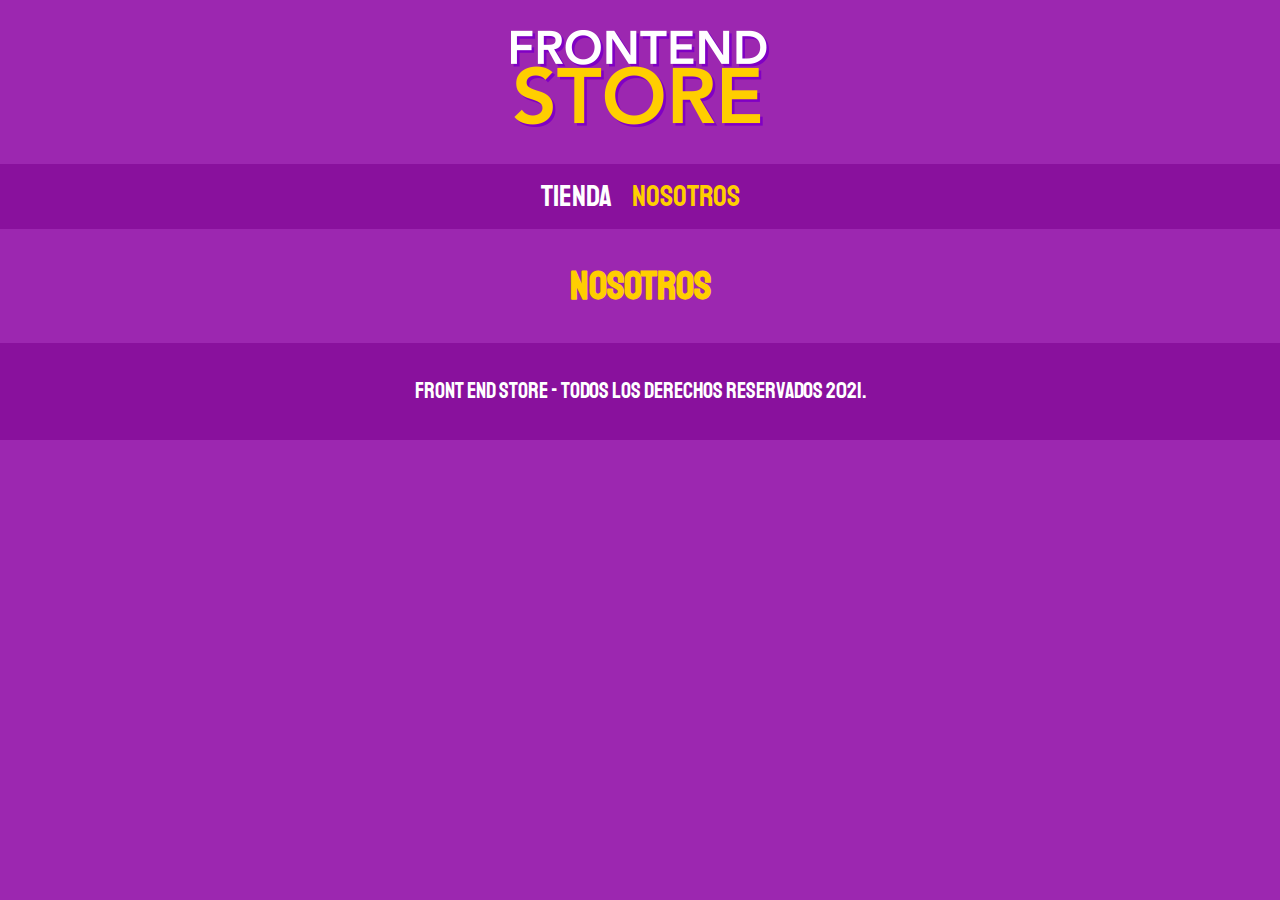
==== nosotros.html @ 844a8da9 "Se agregaron nosotros y producto" ====
<!DOCTYPE html>
<html lang="en">
<head>
    <meta charset="UTF-8">
    <meta http-equiv="X-UA-Compatible" content="IE=edge">
    <meta name="viewport" content="width=device-width, initial-scale=1.0">
    <link rel="preload" href="css/normalize.css" as="style">
    <link rel="stylesheet" href="css/normalize.css">
    <link rel="preconnect" href="https://fonts.googleapis.com">
    <link rel="preconnect" href="https://fonts.gstatic.com" crossorigin>
    <link href="https://fonts.googleapis.com/css2?family=Staatliches&display=swap" rel="stylesheet">
    <link rel="preload" href="css/styles.css" as="style">
    <link rel="stylesheet" href="css/styles.css">
    <title>FrontEnd Store</title>
</head>
<body>
    <header class="header">
        <a href="index.html">
            <img class="header__logo" src="img/logo.png" alt="Logotipo">
        </a>
    </header>
    <nav class="navigation">
        <a class="navigation__link" href="index.html">Tienda</a>
        <a class="navigation__link navigation__link--active" href="nosotros.html">Nosotros</a>
    </nav>
    <main class="cotainer">
        <h1>Nosotros</h1>
    </main>
    <footer class="footer">
        <p class="footer__text">Front End Store - Todos los derechos Reservados 2021.</p>
    </footer>
</body>
</html>
---- css/styles.css ----
:root{
    --primario: #9c27b0;
    --primarioOscuro: #89119d;
    --secundario: #ffce00;
    --secundarioOscuro: rgb(233, 287, 2);
    --blanco: #ffffff;
    --negro: #000000;
    --fuentePrincipal: 'Staatliches', cursive;
}

/* apply a natural box layout model to all elements, but allowing components to change */
html {
    box-sizing: border-box;
    font-size: 62.5%;
}
*, *:before, *:after {
    box-sizing: inherit;
}

/*****GLOBALES*****/
body{
    background-color: var(--primario);
    font-size: 1.6rem;
    line-height: 1.5;
}
p{
    font-size: 1.8rem;
    font-family: Arial, Helvetica, sans-serif;
    color: var(--blanco);
}
a{
    text-decoration: none;
}
img{
    max-width: 100%;
}
.container{
    max-width: 120rem;
    margin: 0 auto;
}
h1, h2, h3{
    text-align: center;
    color: var(--secundario);
    font-family: var(--fuentePrincipal);
}
h1{
    font-size: 4rem;
}
h2{
    font-size: 3.2rem;
}
h3{
    font-size: 2.4rem;
}
/*****HEADER*****/
.header{
    display: flex;
    justify-content: center;
}
.header__logo{
    margin:3rem 0
}
/*****NAVEGACIÓN*****/
.navigation{
    background-color: var(--primarioOscuro);
    padding: 1rem 0;
    display: flex;
    justify-content: center;
    gap: 2rem;
}
.navigation__link{
    font-family: var(--fuentePrincipal);
    color: var(--blanco);
    font-size: 3rem;
}
.navigation__link--active,
.navigation__link:hover{
    color: var(--secundario);
}
/*****FOOTER*****/
.footer{
    background-color: var(--primarioOscuro);
    padding: 1rem 0;
    margin-top: 2rem;
}
.footer__text{
    text-align: center;
    font-family: var(--fuentePrincipal);
    font-size: 2.2rem;
}
---- css/styles.css ----
:root{
    --primario: #9c27b0;
    --primarioOscuro: #89119d;
    --secundario: #ffce00;
    --secundarioOscuro: rgb(233, 287, 2);
    --blanco: #ffffff;
    --negro: #000000;
    --fuentePrincipal: 'Staatliches', cursive;
}

/* apply a natural box layout model to all elements, but allowing components to change */
html {
    box-sizing: border-box;
    font-size: 62.5%;
}
*, *:before, *:after {
    box-sizing: inherit;
}

/*****GLOBALES*****/
body{
    background-color: var(--primario);
    font-size: 1.6rem;
    line-height: 1.5;
}
p{
    font-size: 1.8rem;
    font-family: Arial, Helvetica, sans-serif;
    color: var(--blanco);
}
a{
    text-decoration: none;
}
img{
    max-width: 100%;
}
.container{
    max-width: 120rem;
    margin: 0 auto;
}
h1, h2, h3{
    text-align: center;
    color: var(--secundario);
    font-family: var(--fuentePrincipal);
}
h1{
    font-size: 4rem;
}
h2{
    font-size: 3.2rem;
}
h3{
    font-size: 2.4rem;
}
/*****HEADER*****/
.header{
    display: flex;
    justify-content: center;
}
.header__logo{
    margin:3rem 0
}
/*****NAVEGACIÓN*****/
.navigation{
    background-color: var(--primarioOscuro);
    padding: 1rem 0;
    display: flex;
    justify-content: center;
    gap: 2rem;
}
.navigation__link{
    font-family: var(--fuentePrincipal);
    color: var(--blanco);
    font-size: 3rem;
}
.navigation__link--active,
.navigation__link:hover{
    color: var(--secundario);
}
/*****FOOTER*****/
.footer{
    background-color: var(--primarioOscuro);
    padding: 1rem 0;
    margin-top: 2rem;
}
.footer__text{
    text-align: center;
    font-family: var(--fuentePrincipal);
    font-size: 2.2rem;
}
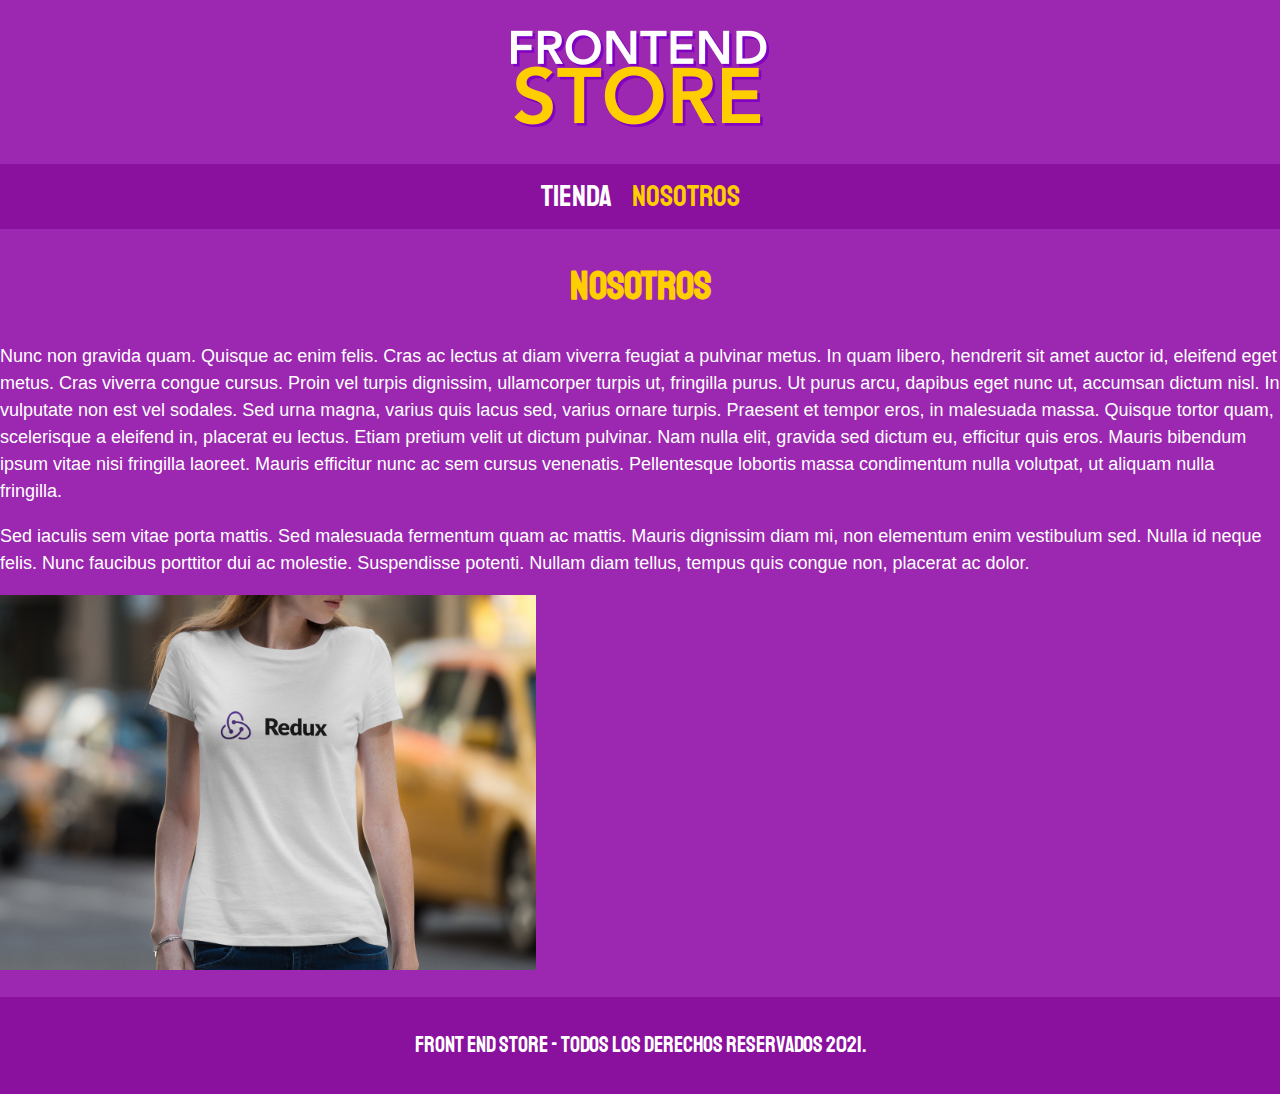
==== commit dd4fb690: "Se agregó el contenido de nosotros.html" ====
--- a/nosotros.html
+++ b/nosotros.html
@@ -25,6 +25,23 @@
     </nav>
     <main class="cotainer">
         <h1>Nosotros</h1>
+        <div class="nosotros">
+            <div class="nosotros__content">
+                <p>
+                    Nunc non gravida quam. Quisque ac enim felis. Cras ac lectus at diam viverra feugiat a pulvinar metus. In quam libero, hendrerit sit amet auctor id,
+                    eleifend eget metus. Cras viverra congue cursus. Proin vel turpis dignissim, ullamcorper turpis ut, fringilla purus. Ut purus arcu, dapibus eget nunc
+                    ut, accumsan dictum nisl. In vulputate non est vel sodales. Sed urna magna, varius quis lacus sed, varius ornare turpis. Praesent et tempor eros, in
+                    malesuada massa. Quisque tortor quam, scelerisque a eleifend in, placerat eu lectus. Etiam pretium velit ut dictum pulvinar. Nam nulla elit, gravida
+                    sed dictum eu, efficitur quis eros. Mauris bibendum ipsum vitae nisi fringilla laoreet. Mauris efficitur nunc ac sem cursus venenatis. Pellentesque
+                    lobortis massa condimentum nulla volutpat, ut aliquam nulla fringilla.
+                </p>
+                <p>
+                    Sed iaculis sem vitae porta mattis. Sed malesuada fermentum quam ac mattis. Mauris dignissim diam mi, non elementum enim vestibulum sed. Nulla id neque
+                    felis. Nunc faucibus porttitor dui ac molestie. Suspendisse potenti. Nullam diam tellus, tempus quis congue non, placerat ac dolor.
+                </p>
+            </div>
+            <img src="img/nosotros.jpg" alt="Imágen Nosotros" class="nosotros__image">
+        </div>
     </main>
     <footer class="footer">
         <p class="footer__text">Front End Store - Todos los derechos Reservados 2021.</p>
--- a/css/styles.css
+++ b/css/styles.css
@@ -66,7 +66,7 @@
     padding: 1rem 0;
     display: flex;
     justify-content: center;
-    gap: 2rem;
+    gap: 2rem; /*Separación forma nueva*/
 }
 .navigation__link{
     font-family: var(--fuentePrincipal);
@@ -77,6 +77,64 @@
 .navigation__link:hover{
     color: var(--secundario);
 }
+
+/****GRID*****/
+.grid{
+    display: grid;
+    grid-template-columns: repeat(2, 1fr);
+    gap: 2rem;
+}
+@media (min-width: 768px) {
+    .grid{
+        grid-template-columns: repeat(3, 1fr);
+    }
+}
+
+/*****PRODUCTOS*****/
+.product{
+    background-color: var(--primarioOscuro);
+    padding: 1rem;
+}
+.product__image{
+    width: 100%;
+}
+.product__name{
+    font-size: 4rem;
+}
+.product__price{
+    font-size: 2.8rem;
+    color: var(--secundario);
+}
+.product__name,
+.product__price{
+    font-family: var(--fuentePrincipal);
+    margin: 1rem 0;
+    text-align: center;
+    line-height: 1.2;
+}
+
+/*****GRÄFICOS*****/
+.graphic{
+    min-height: 30rem;
+    background-repeat: no-repeat;
+    background-size: cover;
+    grid-column: 1 / 3;
+}
+.graphic--shirts{
+    grid-row: 2 / 3;
+    background-image: url(../img/grafico1.jpg);
+}
+.graphic--node{
+    background-image: url(../img/grafico2.jpg);
+    grid-row: 8 / 9;
+}
+@media (min-width: 768px) {
+    .graphic--node{
+        grid-row: 5 / 6;
+        grid-column: 2 / 4;
+    }
+}
+
 /*****FOOTER*****/
 .footer{
     background-color: var(--primarioOscuro);
--- a/css/styles.css
+++ b/css/styles.css
@@ -66,7 +66,7 @@
     padding: 1rem 0;
     display: flex;
     justify-content: center;
-    gap: 2rem;
+    gap: 2rem; /*Separación forma nueva*/
 }
 .navigation__link{
     font-family: var(--fuentePrincipal);
@@ -77,6 +77,64 @@
 .navigation__link:hover{
     color: var(--secundario);
 }
+
+/****GRID*****/
+.grid{
+    display: grid;
+    grid-template-columns: repeat(2, 1fr);
+    gap: 2rem;
+}
+@media (min-width: 768px) {
+    .grid{
+        grid-template-columns: repeat(3, 1fr);
+    }
+}
+
+/*****PRODUCTOS*****/
+.product{
+    background-color: var(--primarioOscuro);
+    padding: 1rem;
+}
+.product__image{
+    width: 100%;
+}
+.product__name{
+    font-size: 4rem;
+}
+.product__price{
+    font-size: 2.8rem;
+    color: var(--secundario);
+}
+.product__name,
+.product__price{
+    font-family: var(--fuentePrincipal);
+    margin: 1rem 0;
+    text-align: center;
+    line-height: 1.2;
+}
+
+/*****GRÄFICOS*****/
+.graphic{
+    min-height: 30rem;
+    background-repeat: no-repeat;
+    background-size: cover;
+    grid-column: 1 / 3;
+}
+.graphic--shirts{
+    grid-row: 2 / 3;
+    background-image: url(../img/grafico1.jpg);
+}
+.graphic--node{
+    background-image: url(../img/grafico2.jpg);
+    grid-row: 8 / 9;
+}
+@media (min-width: 768px) {
+    .graphic--node{
+        grid-row: 5 / 6;
+        grid-column: 2 / 4;
+    }
+}
+
 /*****FOOTER*****/
 .footer{
     background-color: var(--primarioOscuro);
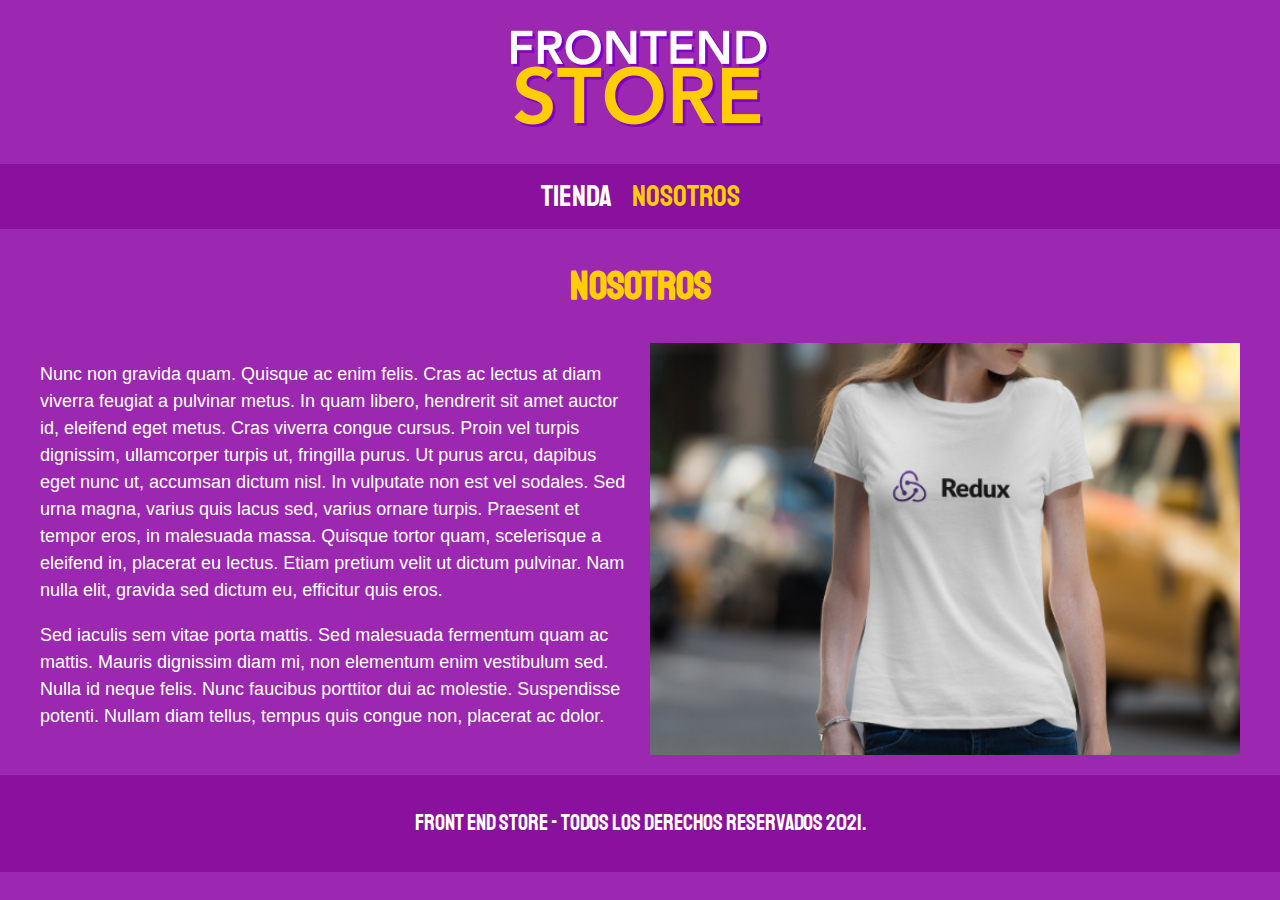
==== commit f4083928: "Se terminaron los estilos de la primera sección de nosotros.html" ====
--- a/nosotros.html
+++ b/nosotros.html
@@ -23,7 +23,7 @@
         <a class="navigation__link" href="index.html">Tienda</a>
         <a class="navigation__link navigation__link--active" href="nosotros.html">Nosotros</a>
     </nav>
-    <main class="cotainer">
+    <main class="container">
         <h1>Nosotros</h1>
         <div class="nosotros">
             <div class="nosotros__content">
@@ -32,8 +32,7 @@
                     eleifend eget metus. Cras viverra congue cursus. Proin vel turpis dignissim, ullamcorper turpis ut, fringilla purus. Ut purus arcu, dapibus eget nunc
                     ut, accumsan dictum nisl. In vulputate non est vel sodales. Sed urna magna, varius quis lacus sed, varius ornare turpis. Praesent et tempor eros, in
                     malesuada massa. Quisque tortor quam, scelerisque a eleifend in, placerat eu lectus. Etiam pretium velit ut dictum pulvinar. Nam nulla elit, gravida
-                    sed dictum eu, efficitur quis eros. Mauris bibendum ipsum vitae nisi fringilla laoreet. Mauris efficitur nunc ac sem cursus venenatis. Pellentesque
-                    lobortis massa condimentum nulla volutpat, ut aliquam nulla fringilla.
+                    sed dictum eu, efficitur quis eros.
                 </p>
                 <p>
                     Sed iaculis sem vitae porta mattis. Sed malesuada fermentum quam ac mattis. Mauris dignissim diam mi, non elementum enim vestibulum sed. Nulla id neque
--- a/css/styles.css
+++ b/css/styles.css
@@ -145,4 +145,25 @@
     text-align: center;
     font-family: var(--fuentePrincipal);
     font-size: 2.2rem;
+}
+
+/*****NOSOTROS*****/
+.nosotros{
+    display: grid;
+    grid-template-rows: repeat(2, auto);
+}
+@media (min-width: 768px) {
+    .nosotros{
+        grid-template-columns: repeat(2, 1fr);
+        column-gap: 2rem;
+    }
+}
+.nosotros__image{
+    grid-row: 1 / 2;
+    width: 100%;
+}
+@media (min-width: 768px) {
+    .nosotros__image{
+        grid-column: 2 / 3;
+    }
 }--- a/css/styles.css
+++ b/css/styles.css
@@ -145,4 +145,25 @@
     text-align: center;
     font-family: var(--fuentePrincipal);
     font-size: 2.2rem;
+}
+
+/*****NOSOTROS*****/
+.nosotros{
+    display: grid;
+    grid-template-rows: repeat(2, auto);
+}
+@media (min-width: 768px) {
+    .nosotros{
+        grid-template-columns: repeat(2, 1fr);
+        column-gap: 2rem;
+    }
+}
+.nosotros__image{
+    grid-row: 1 / 2;
+    width: 100%;
+}
+@media (min-width: 768px) {
+    .nosotros__image{
+        grid-column: 2 / 3;
+    }
 }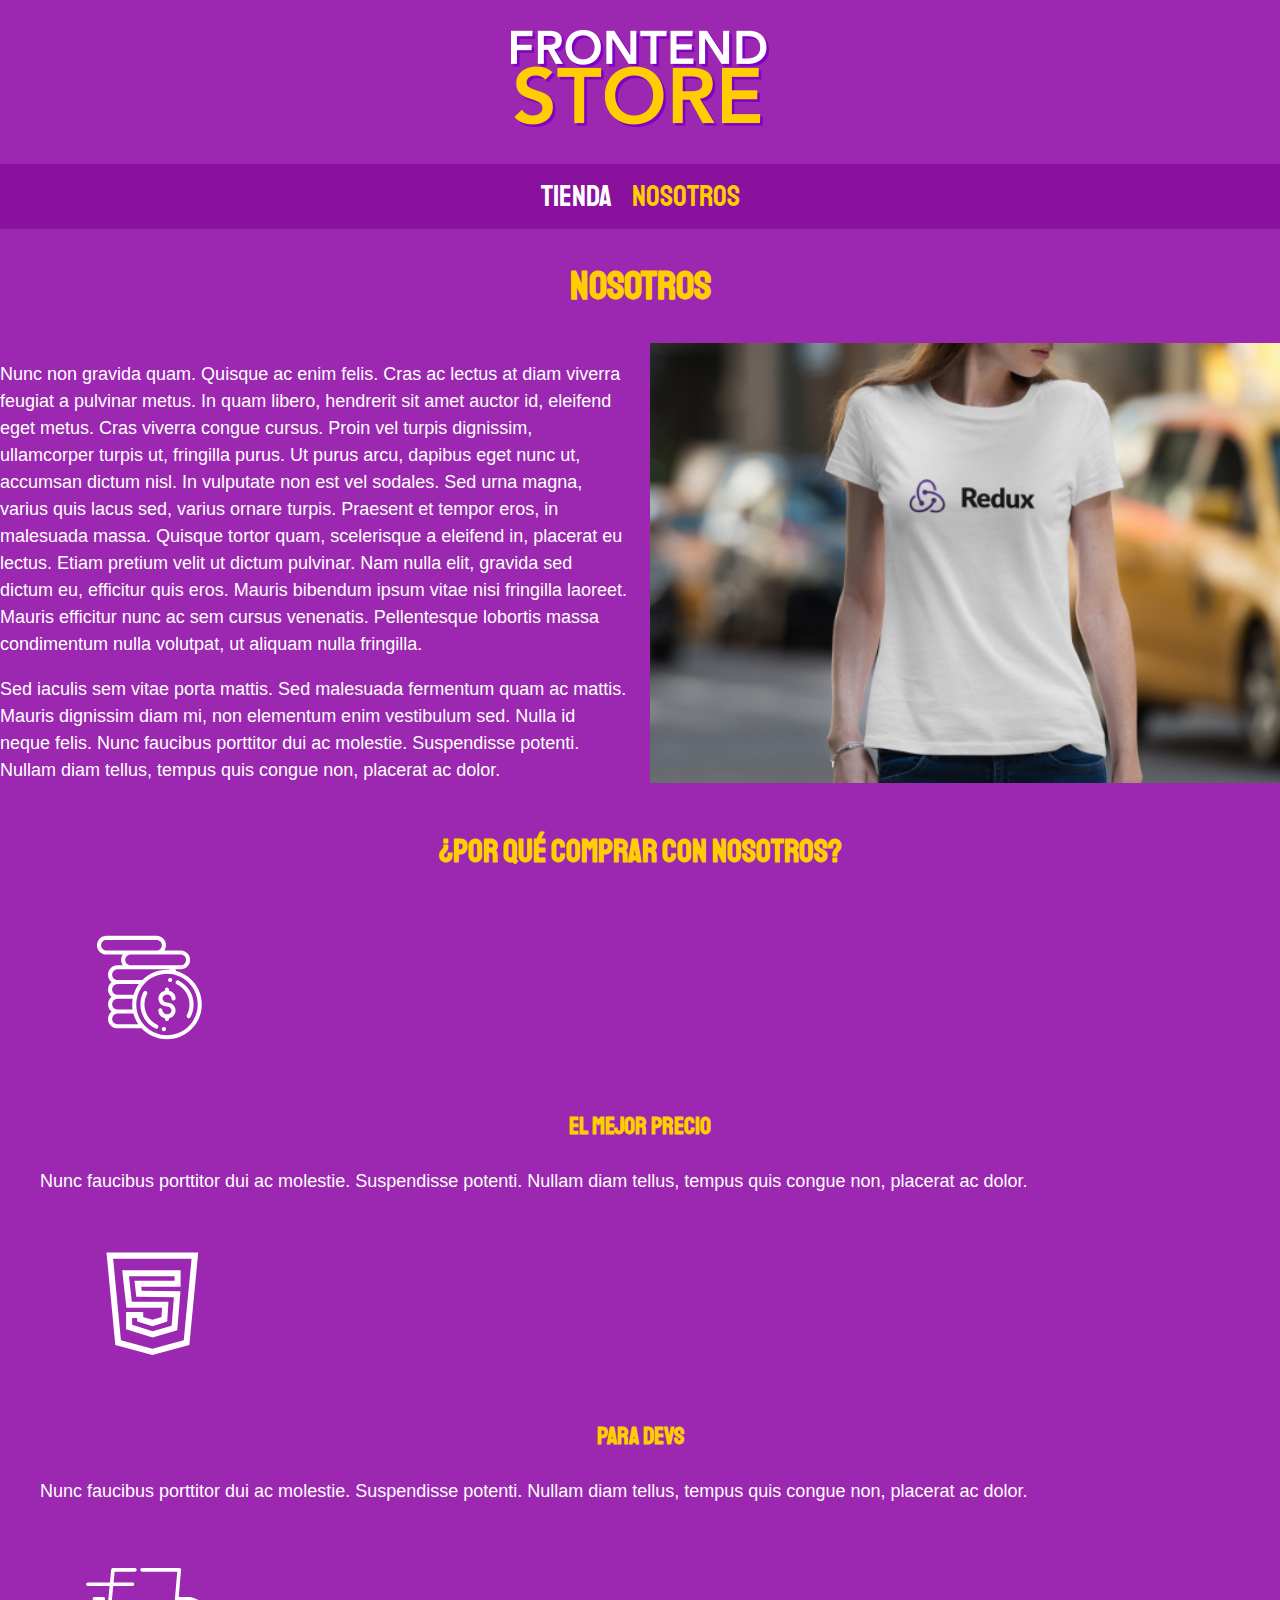
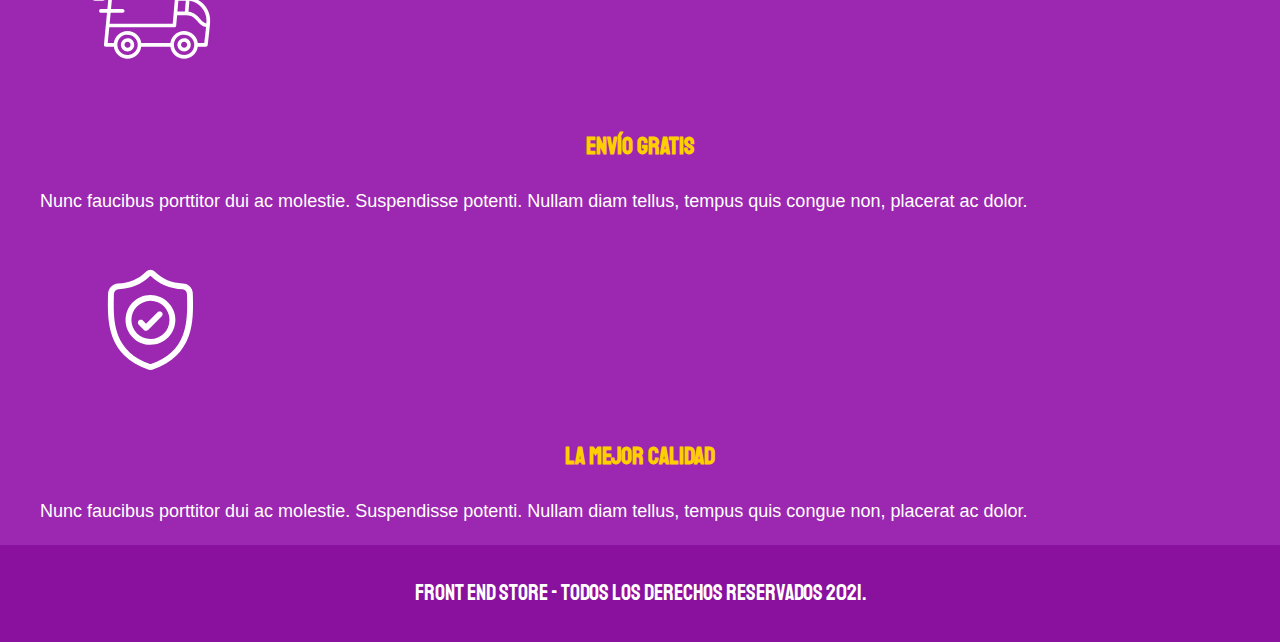
==== commit 5474abba: "Se agegaron los icónos de la parte inferior" ====
--- a/nosotros.html
+++ b/nosotros.html
@@ -23,7 +23,7 @@
         <a class="navigation__link" href="index.html">Tienda</a>
         <a class="navigation__link navigation__link--active" href="nosotros.html">Nosotros</a>
     </nav>
-    <main class="container">
+    <main class="cotainer">
         <h1>Nosotros</h1>
         <div class="nosotros">
             <div class="nosotros__content">
@@ -32,7 +32,8 @@
                     eleifend eget metus. Cras viverra congue cursus. Proin vel turpis dignissim, ullamcorper turpis ut, fringilla purus. Ut purus arcu, dapibus eget nunc
                     ut, accumsan dictum nisl. In vulputate non est vel sodales. Sed urna magna, varius quis lacus sed, varius ornare turpis. Praesent et tempor eros, in
                     malesuada massa. Quisque tortor quam, scelerisque a eleifend in, placerat eu lectus. Etiam pretium velit ut dictum pulvinar. Nam nulla elit, gravida
-                    sed dictum eu, efficitur quis eros.
+                    sed dictum eu, efficitur quis eros. Mauris bibendum ipsum vitae nisi fringilla laoreet. Mauris efficitur nunc ac sem cursus venenatis. Pellentesque
+                    lobortis massa condimentum nulla volutpat, ut aliquam nulla fringilla.
                 </p>
                 <p>
                     Sed iaculis sem vitae porta mattis. Sed malesuada fermentum quam ac mattis. Mauris dignissim diam mi, non elementum enim vestibulum sed. Nulla id neque
@@ -42,6 +43,31 @@
             <img src="img/nosotros.jpg" alt="Imágen Nosotros" class="nosotros__image">
         </div>
     </main>
+    <section class="container buy">
+        <h2 class="buy__title">¿Por qué comprar con nosotros?</h2>
+        <div class="blocks">
+            <div class="block">
+                <img src="img/icono_1.png" alt="por qué comprar">
+                <h3 class="block__title">El Mejor Precio</h3>
+                <p>Nunc faucibus porttitor dui ac molestie. Suspendisse potenti. Nullam diam tellus, tempus quis congue non, placerat ac dolor.</p>
+            </div>
+            <div class="block">
+                <img src="img/icono_2.png" alt="por qué comprar">
+                <h3 class="block__title">Para Devs</h3>
+                <p>Nunc faucibus porttitor dui ac molestie. Suspendisse potenti. Nullam diam tellus, tempus quis congue non, placerat ac dolor.</p>
+            </div>
+            <div class="block">
+                <img src="img/icono_3.png" alt="por qué comprar">
+                <h3 class="block__title">Envío Gratis</h3>
+                <p>Nunc faucibus porttitor dui ac molestie. Suspendisse potenti. Nullam diam tellus, tempus quis congue non, placerat ac dolor.</p>
+            </div>
+            <div class="block">
+                <img src="img/icono_4.png" alt="por qué comprar">
+                <h3 class="block__title">La Mejor Calidad</h3>
+                <p>Nunc faucibus porttitor dui ac molestie. Suspendisse potenti. Nullam diam tellus, tempus quis congue non, placerat ac dolor.</p>
+            </div>
+        </div>
+    </section>
     <footer class="footer">
         <p class="footer__text">Front End Store - Todos los derechos Reservados 2021.</p>
     </footer>
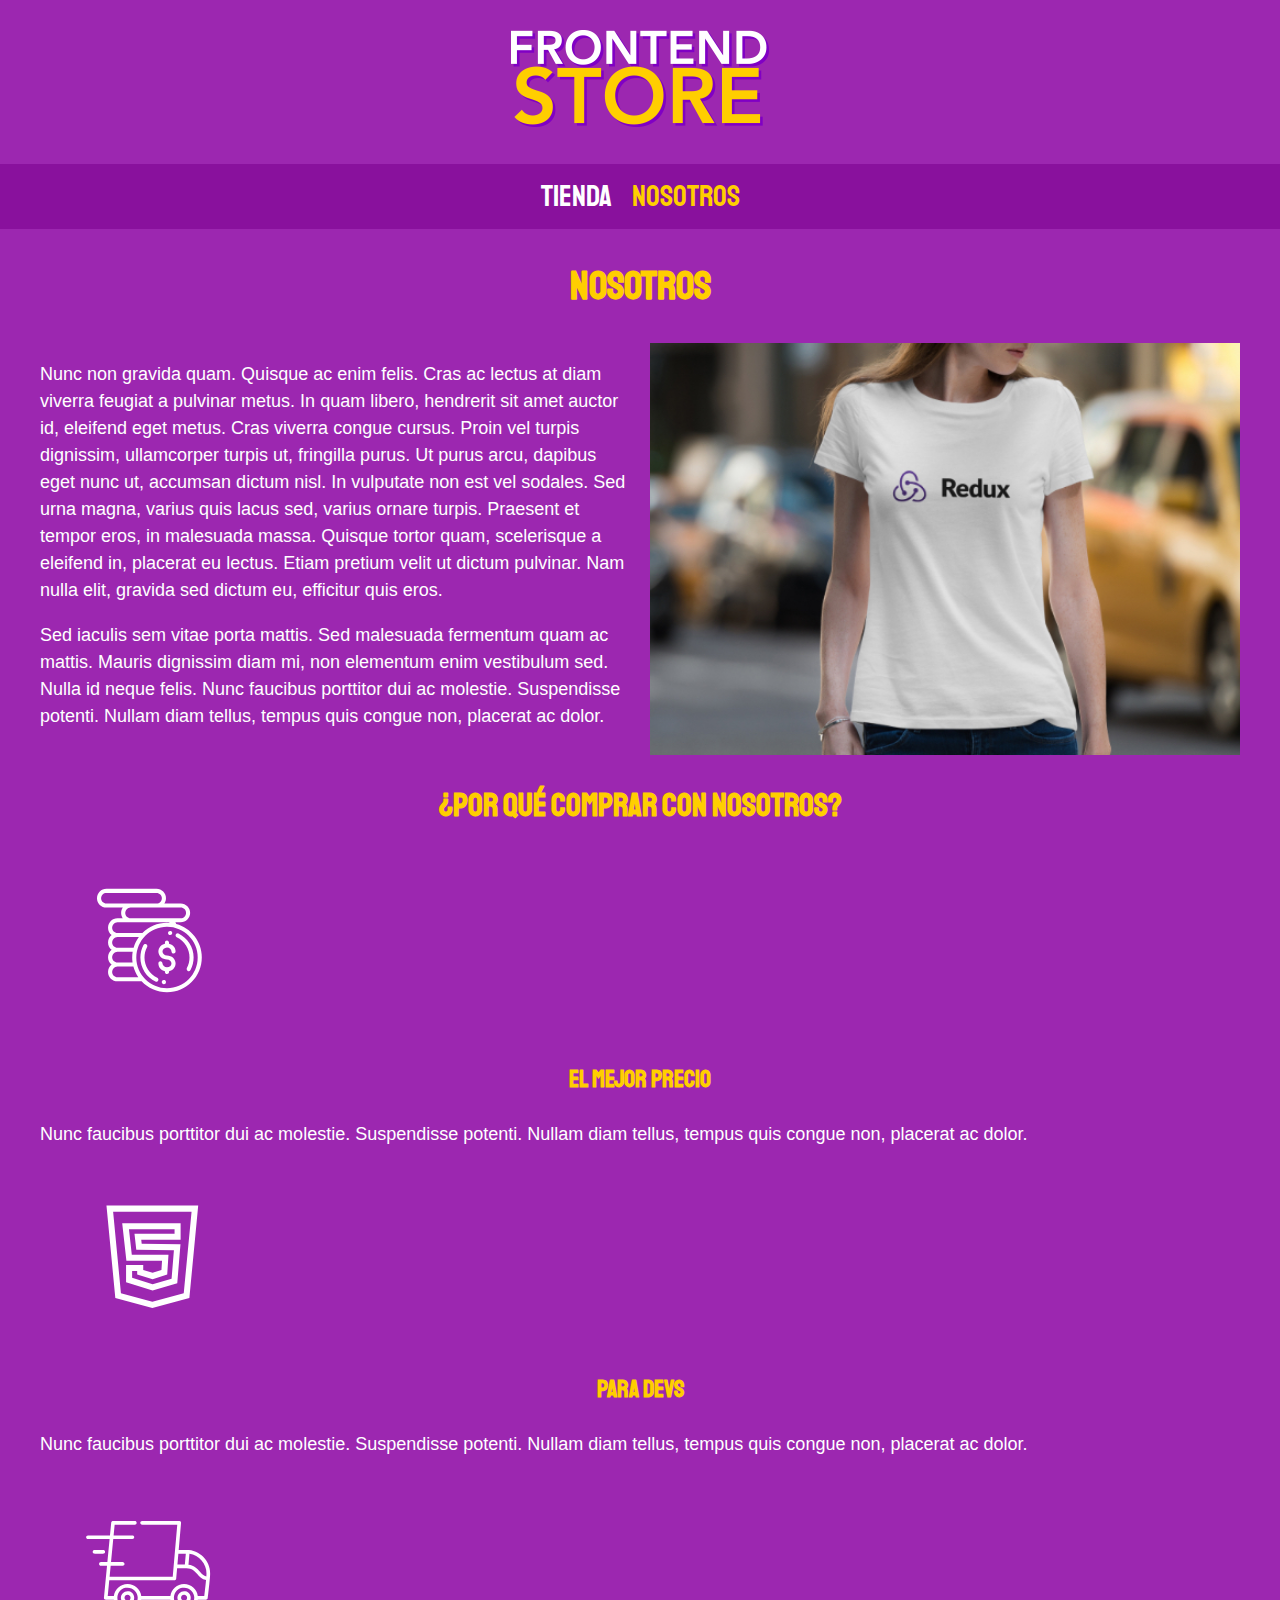
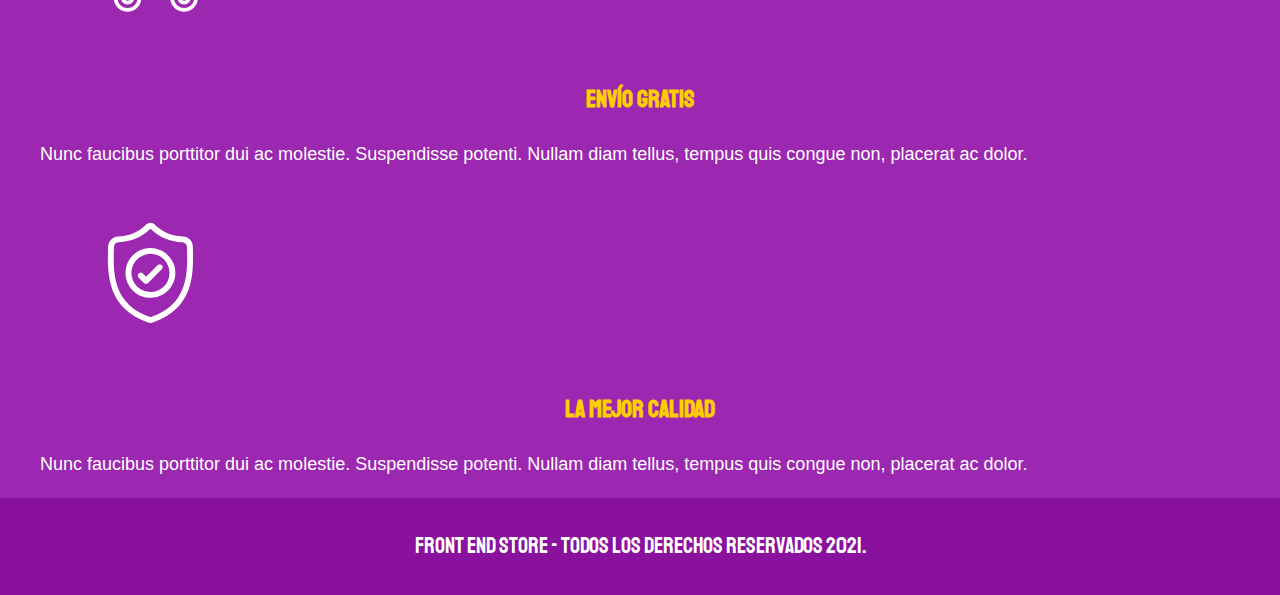
==== commit af59699f: "Merge branch 'html' into css" ====
--- a/nosotros.html
+++ b/nosotros.html
@@ -23,7 +23,7 @@
         <a class="navigation__link" href="index.html">Tienda</a>
         <a class="navigation__link navigation__link--active" href="nosotros.html">Nosotros</a>
     </nav>
-    <main class="cotainer">
+    <main class="container">
         <h1>Nosotros</h1>
         <div class="nosotros">
             <div class="nosotros__content">
@@ -32,8 +32,7 @@
                     eleifend eget metus. Cras viverra congue cursus. Proin vel turpis dignissim, ullamcorper turpis ut, fringilla purus. Ut purus arcu, dapibus eget nunc
                     ut, accumsan dictum nisl. In vulputate non est vel sodales. Sed urna magna, varius quis lacus sed, varius ornare turpis. Praesent et tempor eros, in
                     malesuada massa. Quisque tortor quam, scelerisque a eleifend in, placerat eu lectus. Etiam pretium velit ut dictum pulvinar. Nam nulla elit, gravida
-                    sed dictum eu, efficitur quis eros. Mauris bibendum ipsum vitae nisi fringilla laoreet. Mauris efficitur nunc ac sem cursus venenatis. Pellentesque
-                    lobortis massa condimentum nulla volutpat, ut aliquam nulla fringilla.
+                    sed dictum eu, efficitur quis eros.
                 </p>
                 <p>
                     Sed iaculis sem vitae porta mattis. Sed malesuada fermentum quam ac mattis. Mauris dignissim diam mi, non elementum enim vestibulum sed. Nulla id neque
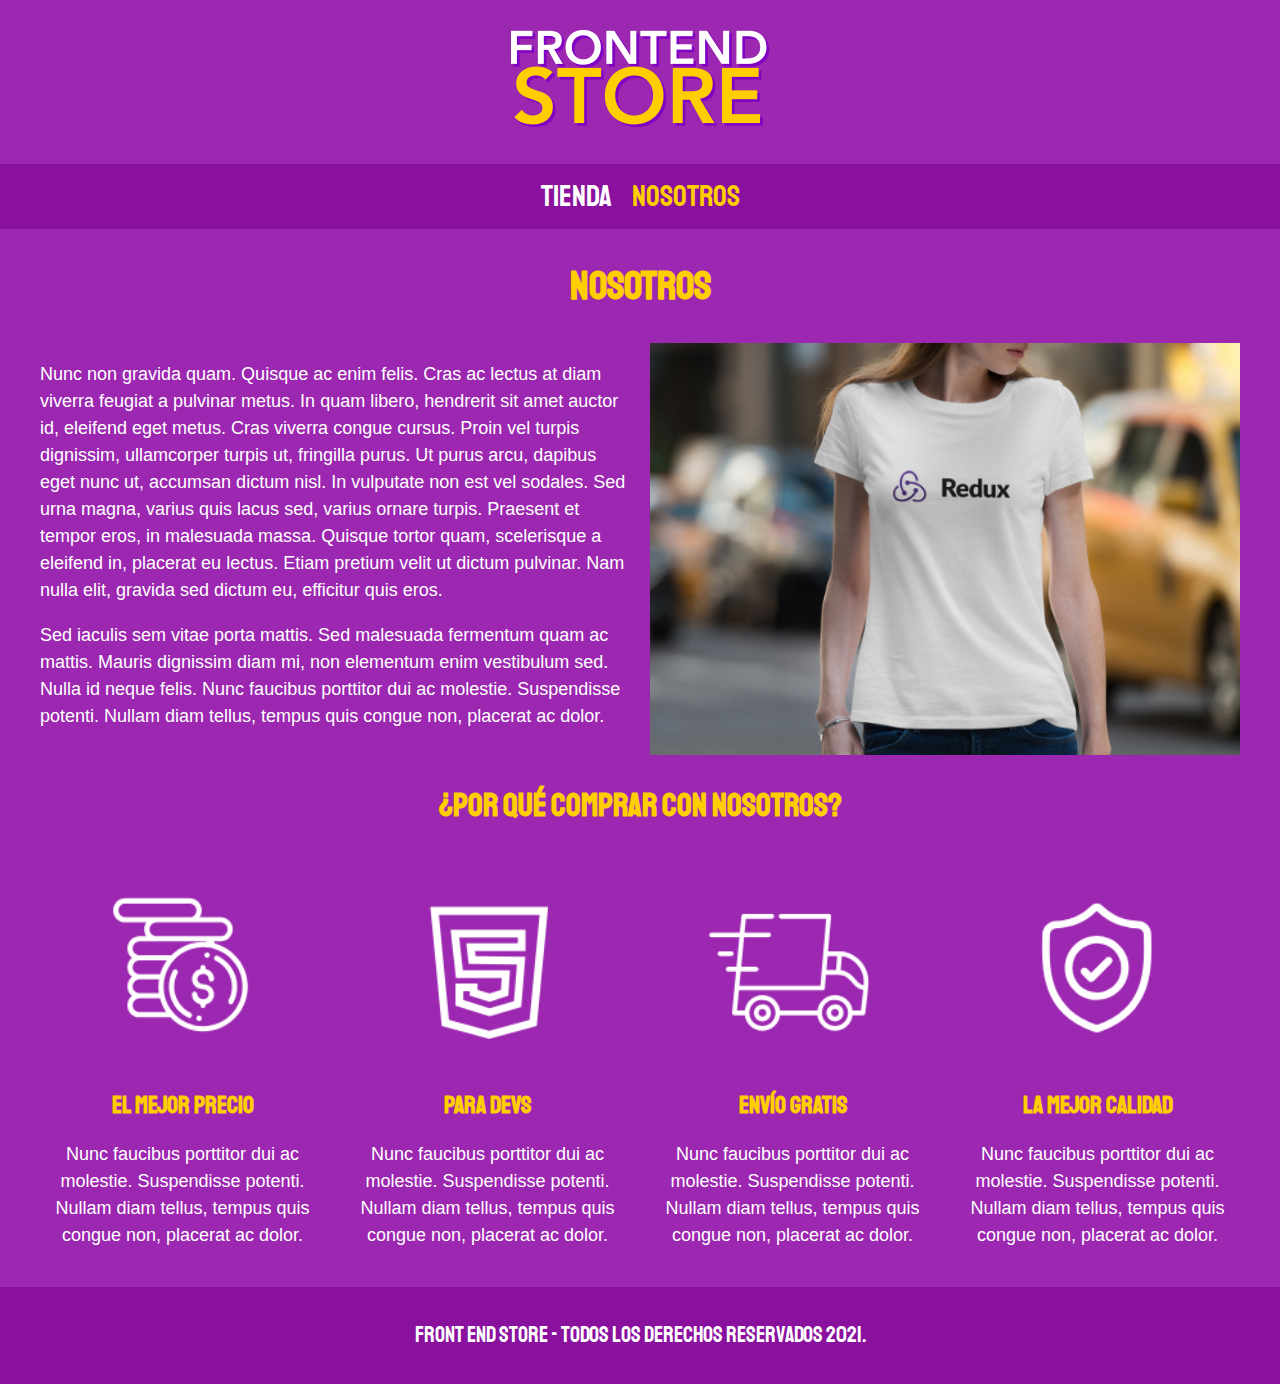
==== commit 23921692: "Se terminó la parte de Nosotros" ====
--- a/nosotros.html
+++ b/nosotros.html
@@ -46,22 +46,22 @@
         <h2 class="buy__title">¿Por qué comprar con nosotros?</h2>
         <div class="blocks">
             <div class="block">
-                <img src="img/icono_1.png" alt="por qué comprar">
+                <img class="block__image" src="img/icono_1.png" alt="por qué comprar">
                 <h3 class="block__title">El Mejor Precio</h3>
                 <p>Nunc faucibus porttitor dui ac molestie. Suspendisse potenti. Nullam diam tellus, tempus quis congue non, placerat ac dolor.</p>
             </div>
             <div class="block">
-                <img src="img/icono_2.png" alt="por qué comprar">
+                <img class="block__image" src="img/icono_2.png" alt="por qué comprar">
                 <h3 class="block__title">Para Devs</h3>
                 <p>Nunc faucibus porttitor dui ac molestie. Suspendisse potenti. Nullam diam tellus, tempus quis congue non, placerat ac dolor.</p>
             </div>
             <div class="block">
-                <img src="img/icono_3.png" alt="por qué comprar">
+                <img class="block__image" src="img/icono_3.png" alt="por qué comprar">
                 <h3 class="block__title">Envío Gratis</h3>
                 <p>Nunc faucibus porttitor dui ac molestie. Suspendisse potenti. Nullam diam tellus, tempus quis congue non, placerat ac dolor.</p>
             </div>
             <div class="block">
-                <img src="img/icono_4.png" alt="por qué comprar">
+                <img class="block__image" src="img/icono_4.png" alt="por qué comprar">
                 <h3 class="block__title">La Mejor Calidad</h3>
                 <p>Nunc faucibus porttitor dui ac molestie. Suspendisse potenti. Nullam diam tellus, tempus quis congue non, placerat ac dolor.</p>
             </div>
--- a/css/styles.css
+++ b/css/styles.css
@@ -166,4 +166,25 @@
     .nosotros__image{
         grid-column: 2 / 3;
     }
+}
+
+/*****Bloques*****/
+.blocks{
+    display: grid;
+    grid-template-columns: repeat(2, 1fr);
+    gap: 2rem;   
+}
+@media (min-width: 768px) {
+    .blocks{
+        grid-template-columns: repeat(4, 1fr);
+    }
+}
+.block{
+    text-align: center;
+}
+.block__image{
+    width: 100%;
+}
+.block__title{
+    margin: 0;
 }--- a/css/styles.css
+++ b/css/styles.css
@@ -166,4 +166,25 @@
     .nosotros__image{
         grid-column: 2 / 3;
     }
+}
+
+/*****Bloques*****/
+.blocks{
+    display: grid;
+    grid-template-columns: repeat(2, 1fr);
+    gap: 2rem;   
+}
+@media (min-width: 768px) {
+    .blocks{
+        grid-template-columns: repeat(4, 1fr);
+    }
+}
+.block{
+    text-align: center;
+}
+.block__image{
+    width: 100%;
+}
+.block__title{
+    margin: 0;
 }